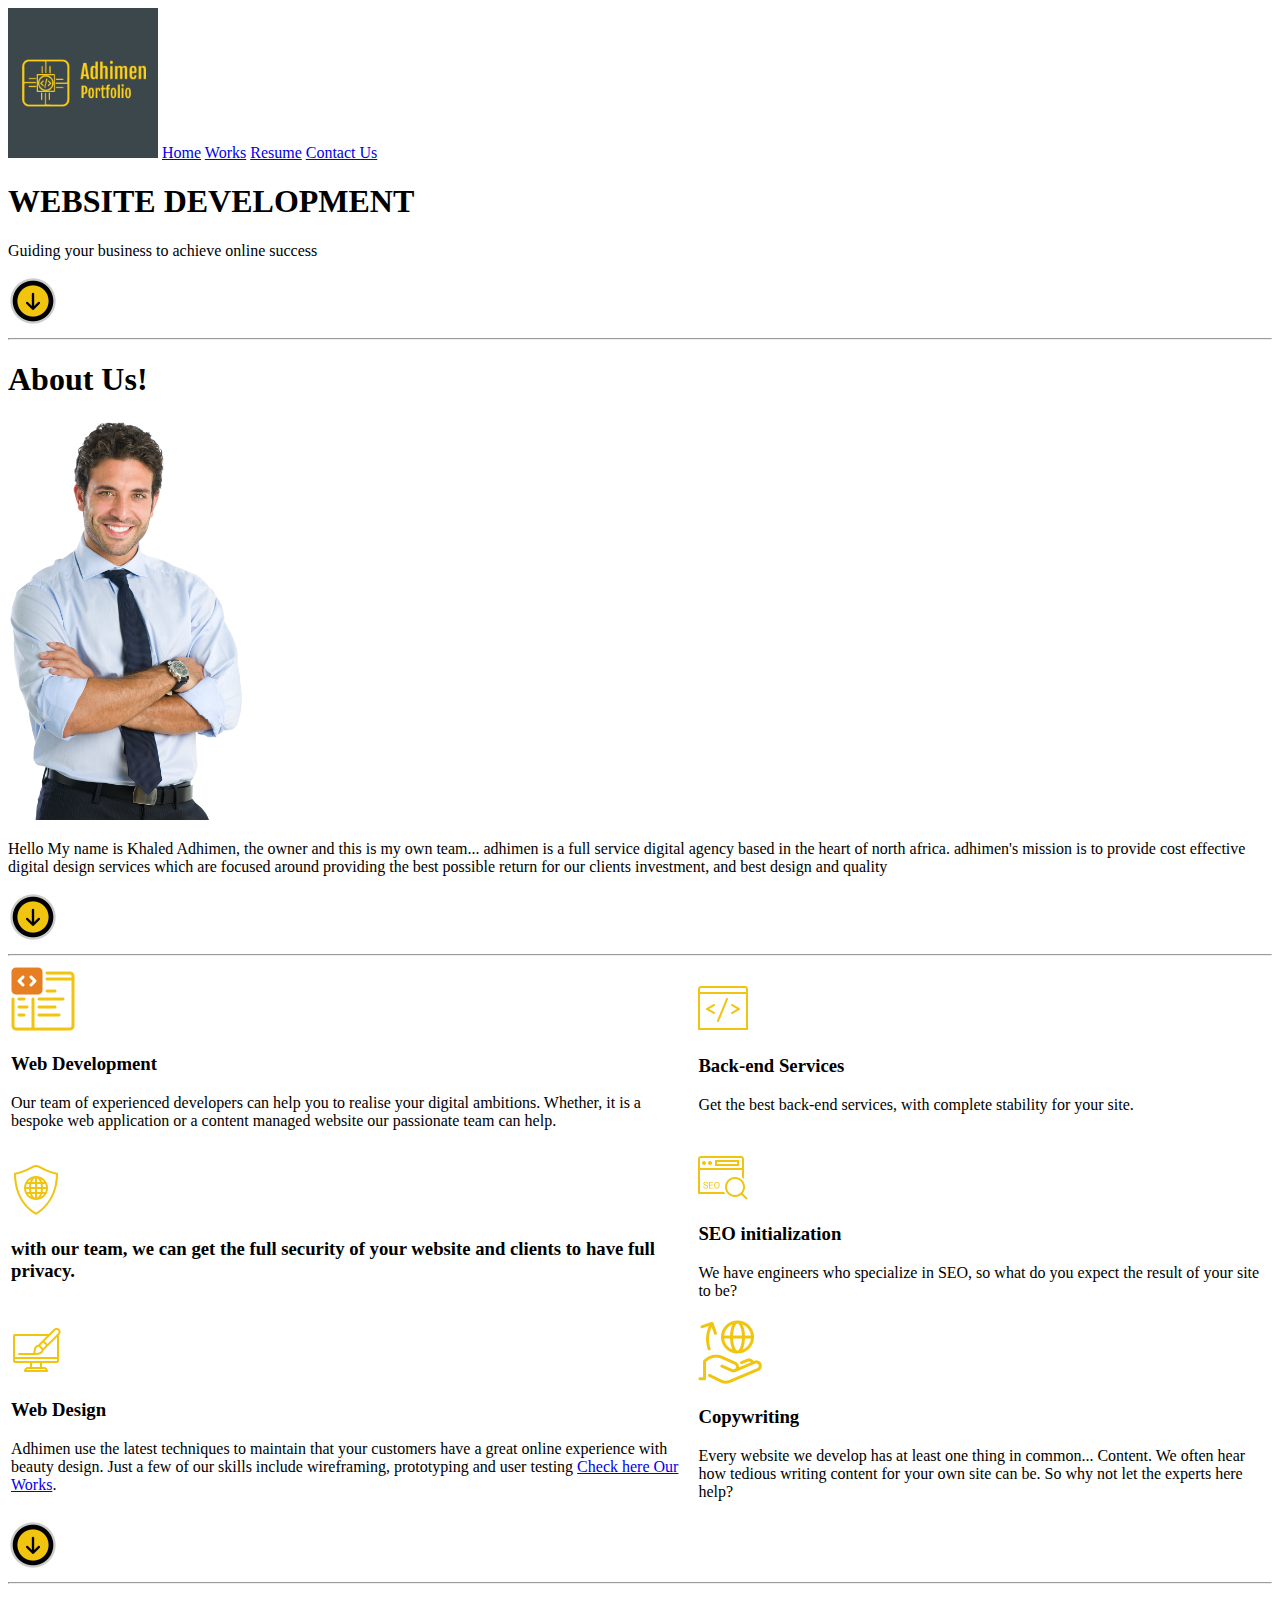
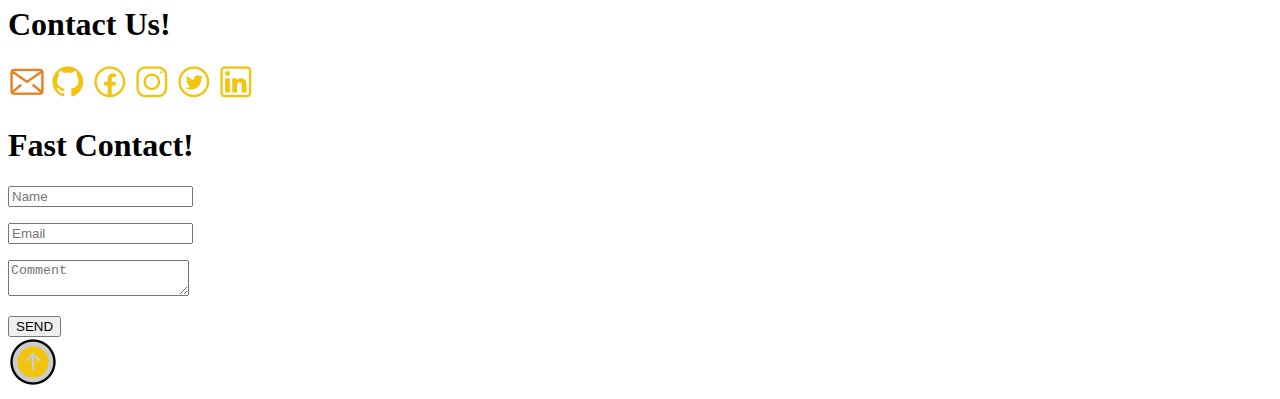
==== home.html @ bac8eef8 "portfolio" ====
<!DOCTYPE html>
<html lang="en">

<head>
    <meta charset="UTF-8">
    <meta http-equiv="X-UA-Compatible" content="IE=edge">
    <meta name="viewport" content="width=device-width, initial-scale=1.0">
    <title>Home - Here You Can Find our Works, Resume, Everything About Us, and Our Contact</title>
</head>

<body>
    <header>
        <nav id="Back">
            <img src="pictures/logo.png" alt="Porfolio logo" height="150" width="150">
            <a href="home.html" target="_blank">Home</a>
            <a href="works.html">Works</a>
            <a href="resume.html">Resume</a>
            <a href="contact.html" target="_blank">Contact Us</a>
        </nav>
    </header>
    <main>
        <h1>WEBSITE DEVELOPMENT</h1>
        <p>Guiding your business to achieve online success</p>
        <a href="#About Us"><img src="pictures/Down Arrow.png" alt="Scroll down"></a>
        <hr>
        <section>
            <!--I will put every element in a little table but With CSS-->
            <h1 id="About Us">About Us!</h1>
            <img src="pictures/Man Pic.png" alt="My Virtual Picture" height="400">
            <article>
                <p>Hello My name is Khaled Adhimen, the owner and this is my own team... adhimen is a full
                    service digital agency based in the heart of north africa. adhimen's mission is to provide cost
                    effective digital design services which are focused around providing the best possible return for
                    our clients
                    investment, and best design and quality</p>
                <a href="#Our Services"><img src="pictures/Down Arrow.png" alt="Scroll down"></a>
            </article>
            <hr>
        </section>

        <div>
            <table id="Our Services" class="services-content display-none">
                <tbody>
                    <tr>
                        <td>
                            <img src="pictures/web development.png" normal-src="web designer.png" alt="Web Design Logo">
                            <h3>Web Development</h3>
                            <p>Our team of experienced developers can help you to realise
                                your
                                digital ambitions. Whether, it is a bespoke web
                                application or a content managed website our passionate team can help.
                            </p>
                        </td>
                        <td>
                            <img src="pictures/back-end.png" normal-src="back-end.png" alt="Back-end developers">
                            <h3>Back-end Services</h3>
                            <p>Get the best back-end services, with complete stability for
                                your
                                site.</p>

                        </td>
                    </tr>

                    <tr>
                        <td>
                            <img src="pictures/web security.png" alt=" Web Security enginier">
                            <h3 Full Security</h3>
                                <p>
                                    with our team, we can get the full security of your website and clients to have full
                                    privacy.
                                </p>
                        </td>
                        <td>
                            <img src="pictures/SEO.png" alt="SEO Engener">
                            <h3>SEO initialization</h3>
                            <p>
                                We have engineers who specialize in SEO, so what do you expect the result of your site
                                to be?
                            </p>
                        </td>
                    </tr>

                    <tr>
                        <td>
                            <img src="pictures/web designer yellow.png" alt="web design logo">
                            <h3>Web Design</h3>
                            <p>
                                Adhimen use the latest techniques to maintain that your customers have a great
                                online
                                experience
                                with beauty design.
                                Just a few of our skills include wireframing, prototyping and user testing <a
                                    href="works.html">Check here Our Works</a>.
                            </p>
                        </td>
                        <td>
                            <img src="pictures/copyright.png" alt="Professional Copywriting Services">
                            <h3>Copywriting</h3>
                            <p>
                                Every website we develop has at least one thing in common... Content. We often hear how
                                tedious
                                writing content for your own site can be. So why not let the experts here help?
                            </p>
                        </td>
                    </tr>
                </tbody>
            </table>
            <a href="#Contact Us"><img src="pictures/Down Arrow.png" alt="Scroll down"></a>


        </div>
        <hr>
        <footer>
            <h1 id="Contact Us">Contact Us!</h1>
            <div>
                <a href="https://www.gmail.com"><img src="pictures/mail logo.png" alt="mail logo"></a>
                <a href="https://www.github.com"><img src="pictures/github logo.png" alt="github logo"></a>
                <a href="https://www.facebook.com"><img src="pictures/facebook logo.png" alt="facebook logo"></a>
                <a href="https://www.instagram.com"><img src="pictures/instagram logo.png" alt="ig logo"></a>
                <a href="https://www.twitter.com"><img src="pictures/twitter logo.png" alt="twitter logo"></a>
                <a href="https://www.linkdin.com"><img src="pictures/linkdin.png" alt="ln logo"></a>
            </div>

            <div>
                <form>
                    <h1>Fast Contact!</h1>

                    <p class="name">
                        <input name="name" type="text" class="only letters" placeholder="Name" id="name" />
                    </p>

                    <p class="email">
                        <input name="email" type="email" class="mail" id="email" placeholder="Email" />
                    </p>

                    <p class="text">
                        <textarea name="text" class="validate.feedback-input" id="comment"
                            placeholder="Comment"></textarea>
                    </p>


                    <div class="submit">
                        <input type="submit" value="SEND" id="button" />
                        <div class="ease"></div>
                    </div>
                </form>
            </div>
            <a href=""><img src="pictures/Up arrow.png" alt="#back"></a>
            </form>

        </footer>




    </main>

</body>

</html>
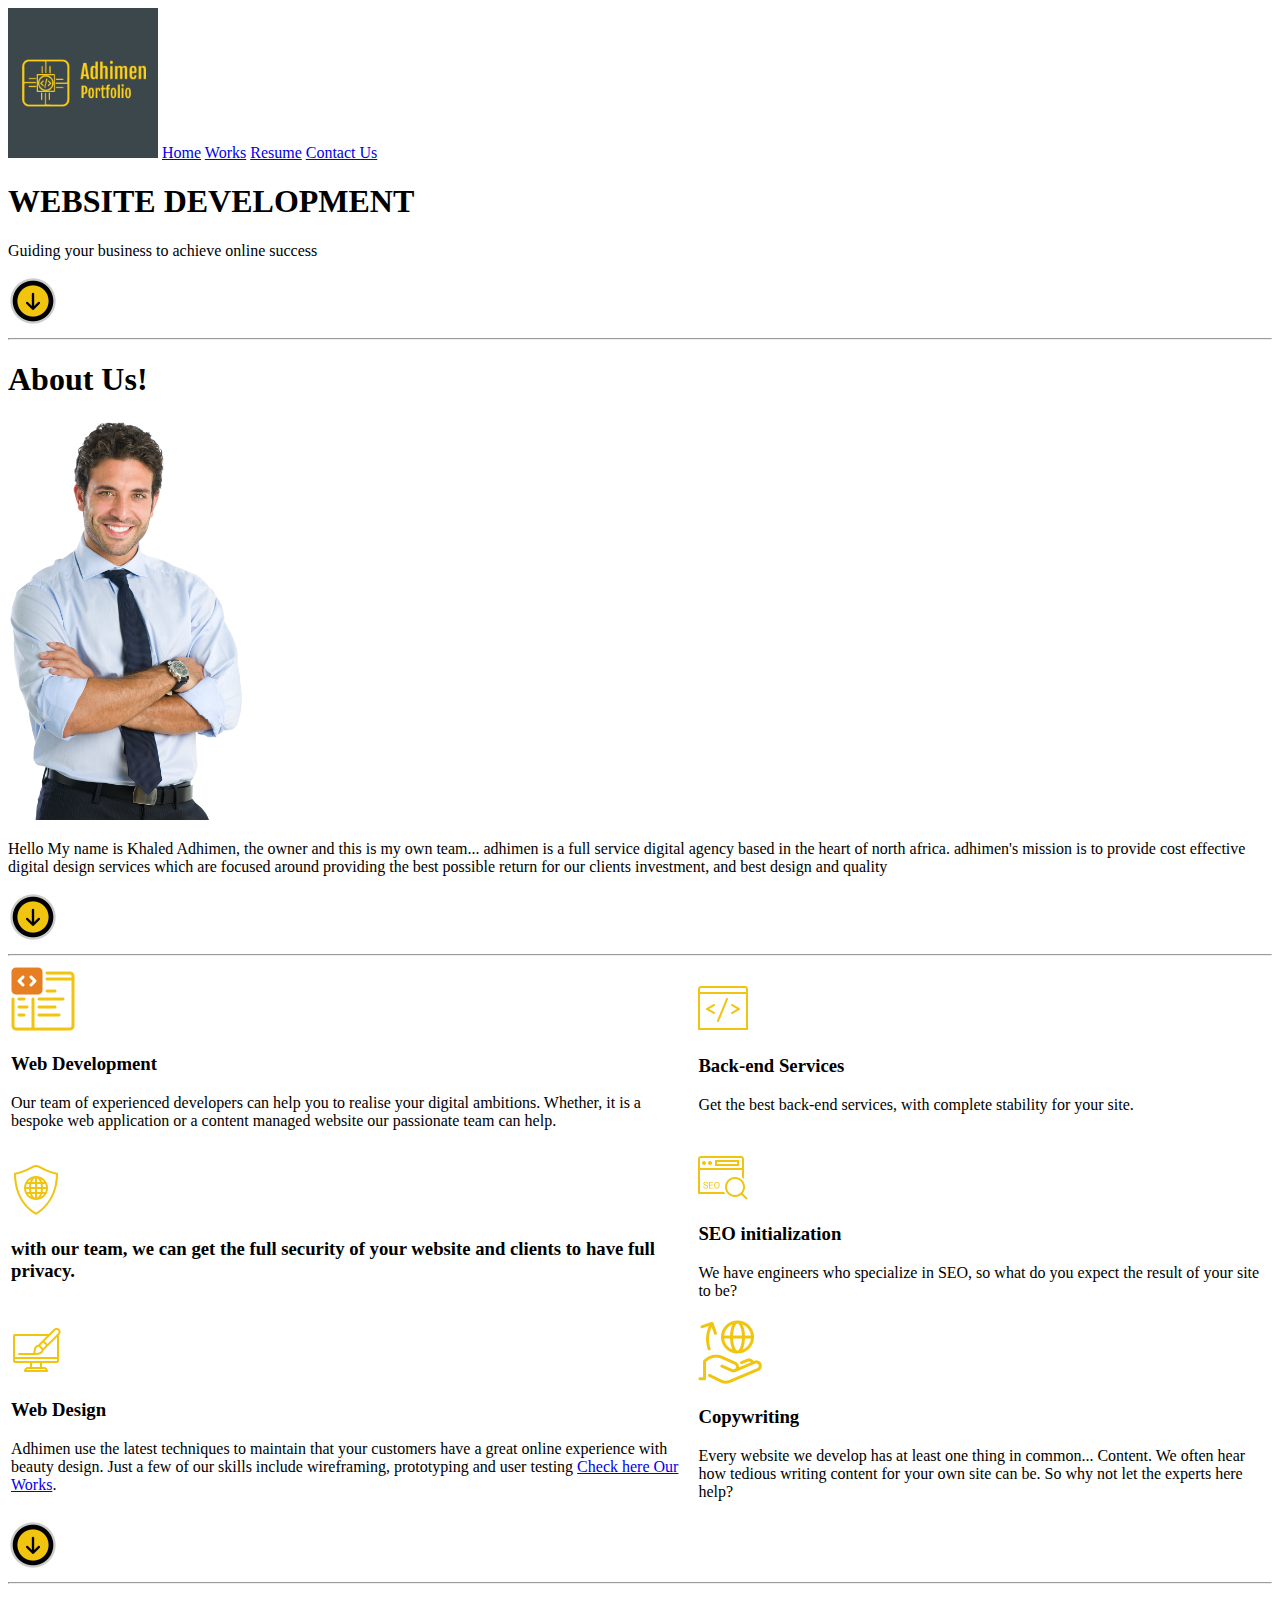
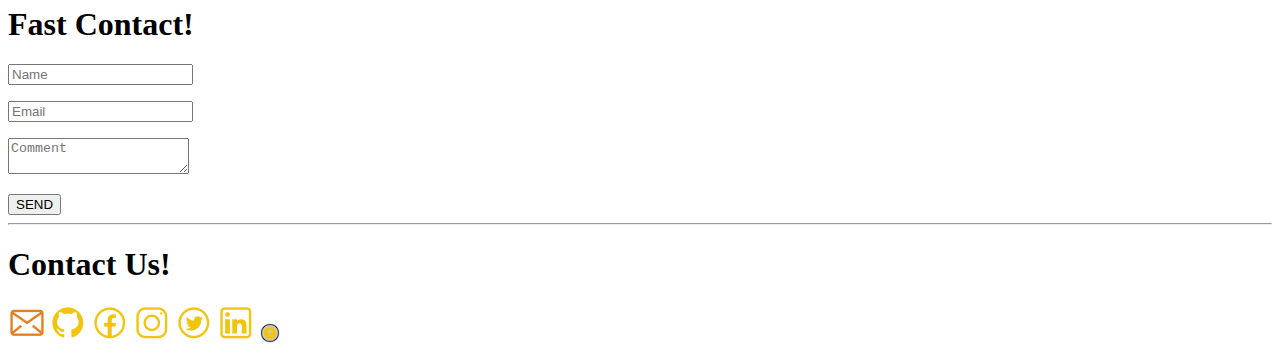
==== commit 1e634352: "Portfolio end" ====
--- a/home.html
+++ b/home.html
@@ -12,10 +12,10 @@
     <header>
         <nav id="Back">
             <img src="pictures/logo.png" alt="Porfolio logo" height="150" width="150">
-            <a href="home.html" target="_blank">Home</a>
+            <a href="home.html">Home</a>
             <a href="works.html">Works</a>
             <a href="resume.html">Resume</a>
-            <a href="contact.html" target="_blank">Contact Us</a>
+            <a href="#Contact Us">Contact Us</a>
         </nav>
     </header>
     <main>
@@ -111,15 +111,7 @@
         </div>
         <hr>
         <footer>
-            <h1 id="Contact Us">Contact Us!</h1>
-            <div>
-                <a href="https://www.gmail.com"><img src="pictures/mail logo.png" alt="mail logo"></a>
-                <a href="https://www.github.com"><img src="pictures/github logo.png" alt="github logo"></a>
-                <a href="https://www.facebook.com"><img src="pictures/facebook logo.png" alt="facebook logo"></a>
-                <a href="https://www.instagram.com"><img src="pictures/instagram logo.png" alt="ig logo"></a>
-                <a href="https://www.twitter.com"><img src="pictures/twitter logo.png" alt="twitter logo"></a>
-                <a href="https://www.linkdin.com"><img src="pictures/linkdin.png" alt="ln logo"></a>
-            </div>
+
 
             <div>
                 <form>
@@ -144,9 +136,19 @@
                         <div class="ease"></div>
                     </div>
                 </form>
+                <hr>
             </div>
-            <a href=""><img src="pictures/Up arrow.png" alt="#back"></a>
             </form>
+            <h1 id="Contact Us">Contact Us!</h1>
+            <div>
+                <a href="https://www.gmail.com"><img src="pictures/mail logo.png" alt="mail logo"></a>
+                <a href="https://www.github.com"><img src="pictures/github logo.png" alt="github logo"></a>
+                <a href="https://www.facebook.com"><img src="pictures/facebook logo.png" alt="facebook logo"></a>
+                <a href="https://www.instagram.com"><img src="pictures/instagram logo.png" alt="ig logo"></a>
+                <a href="https://www.twitter.com"><img src="pictures/twitter logo.png" alt="twitter logo"></a>
+                <a href="https://www.linkdin.com"><img src="pictures/linkdin.png" alt="ln logo"></a>
+                <a href=""><img src="pictures/Up arrow.png" alt="#back" height="20" width="20"></a>
+            </div>
 
         </footer>
 
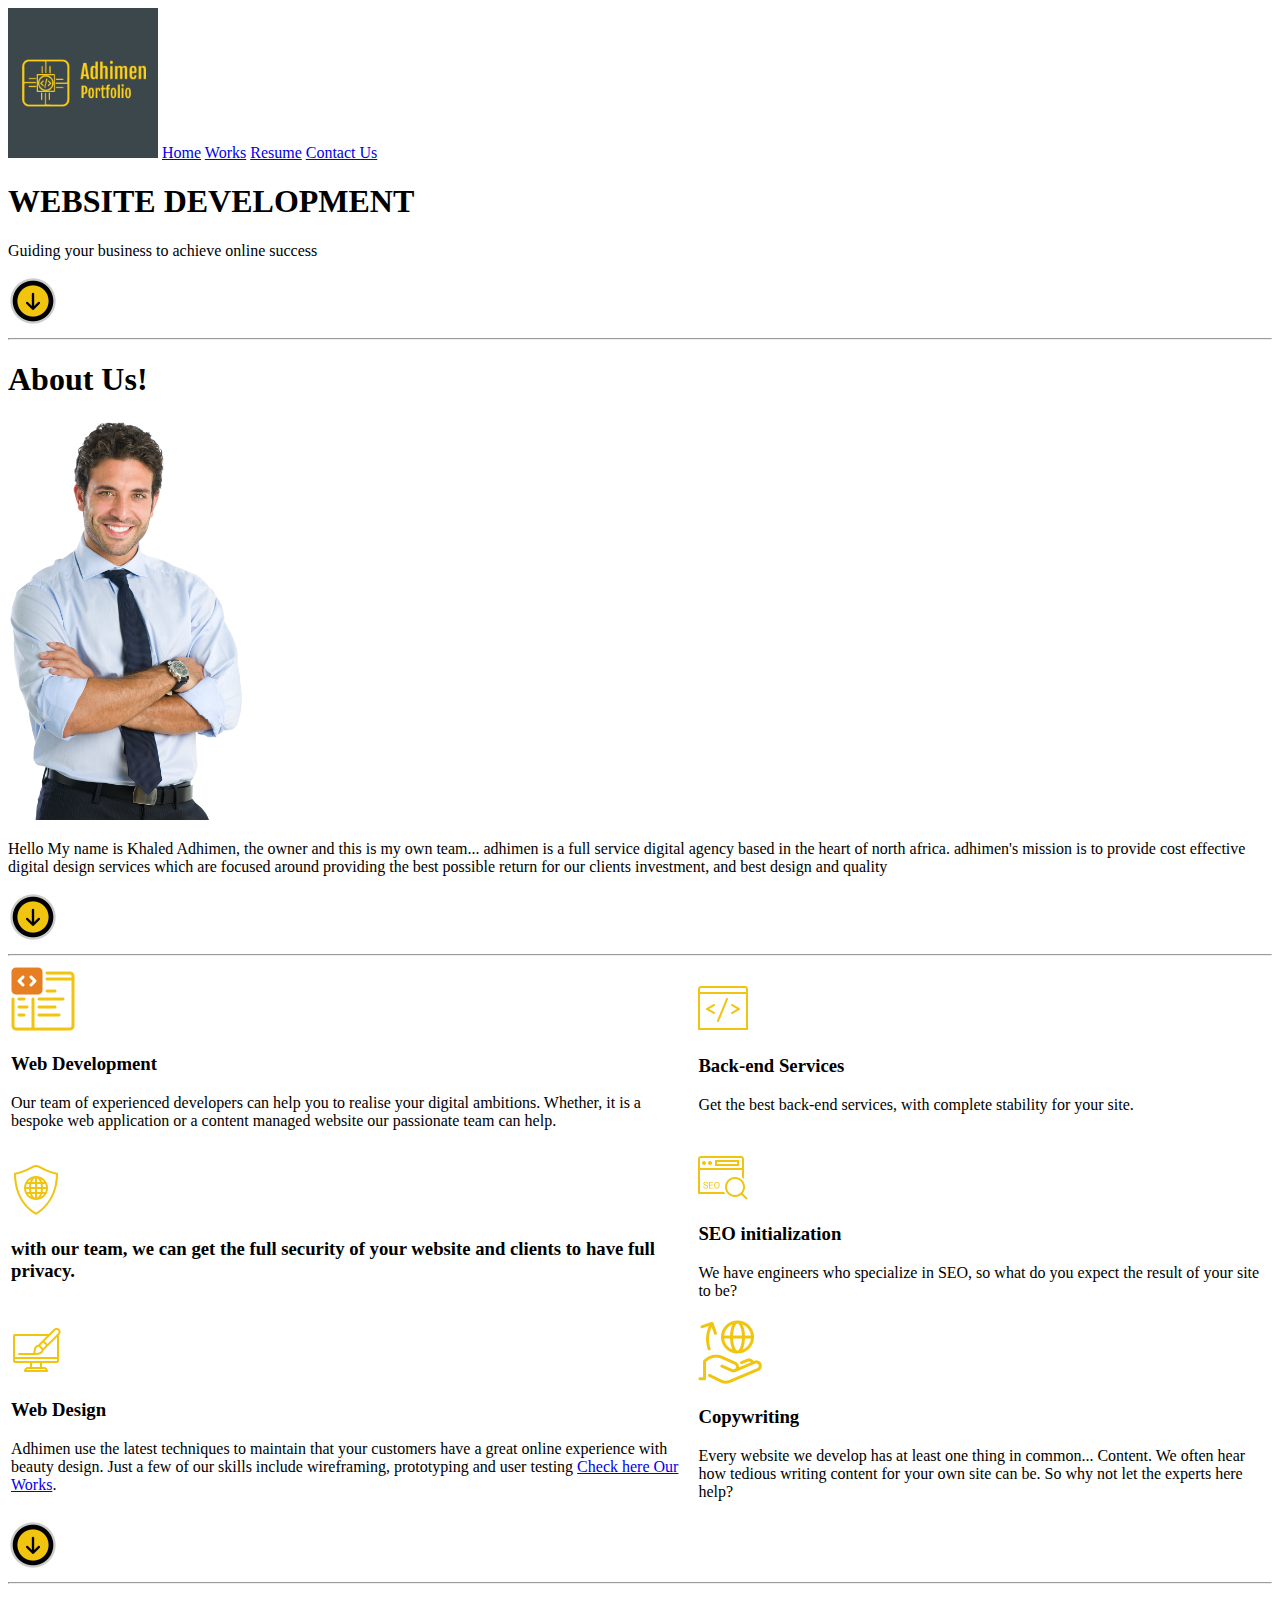
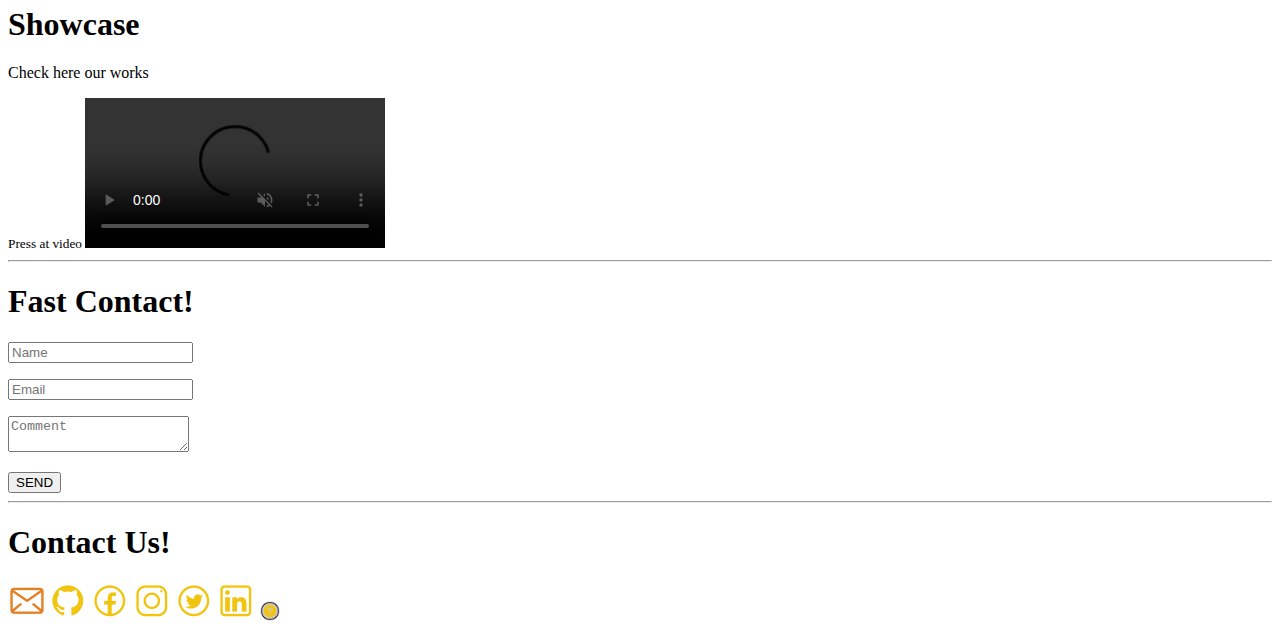
==== commit acd700c2: "Adhimen portfolio" ====
--- a/home.html
+++ b/home.html
@@ -109,7 +109,17 @@
 
 
         </div>
+        <div>
+            <hr>
+            <h1>Showcase</h1>
+            <p>Check here our works</p>
+            <small>Press at video </small>
+            <a href="works.html" target="_blank"><video controls autoplay muted>
+                    <source src="video/Website showcase.mp4" type="video/mp4">
+                </video></a>
+        </div>
         <hr>
+
         <footer>
 
 
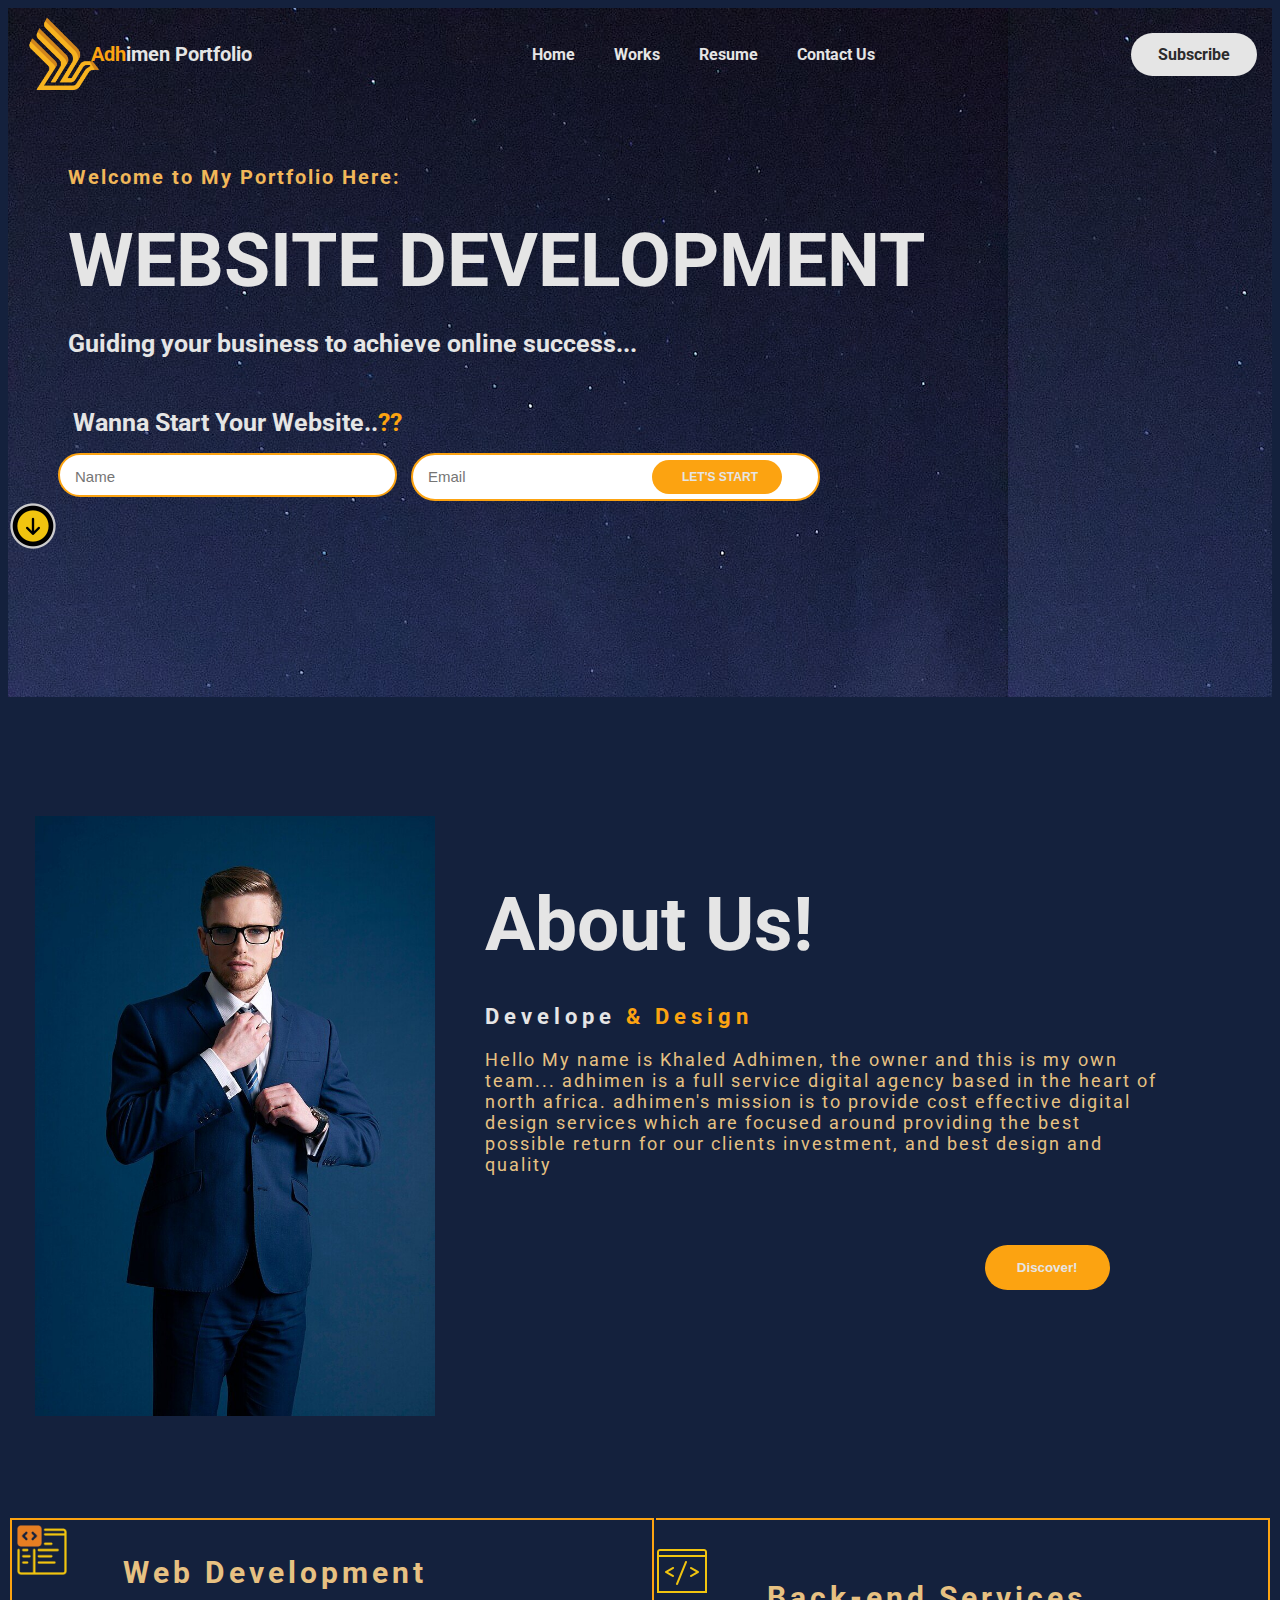
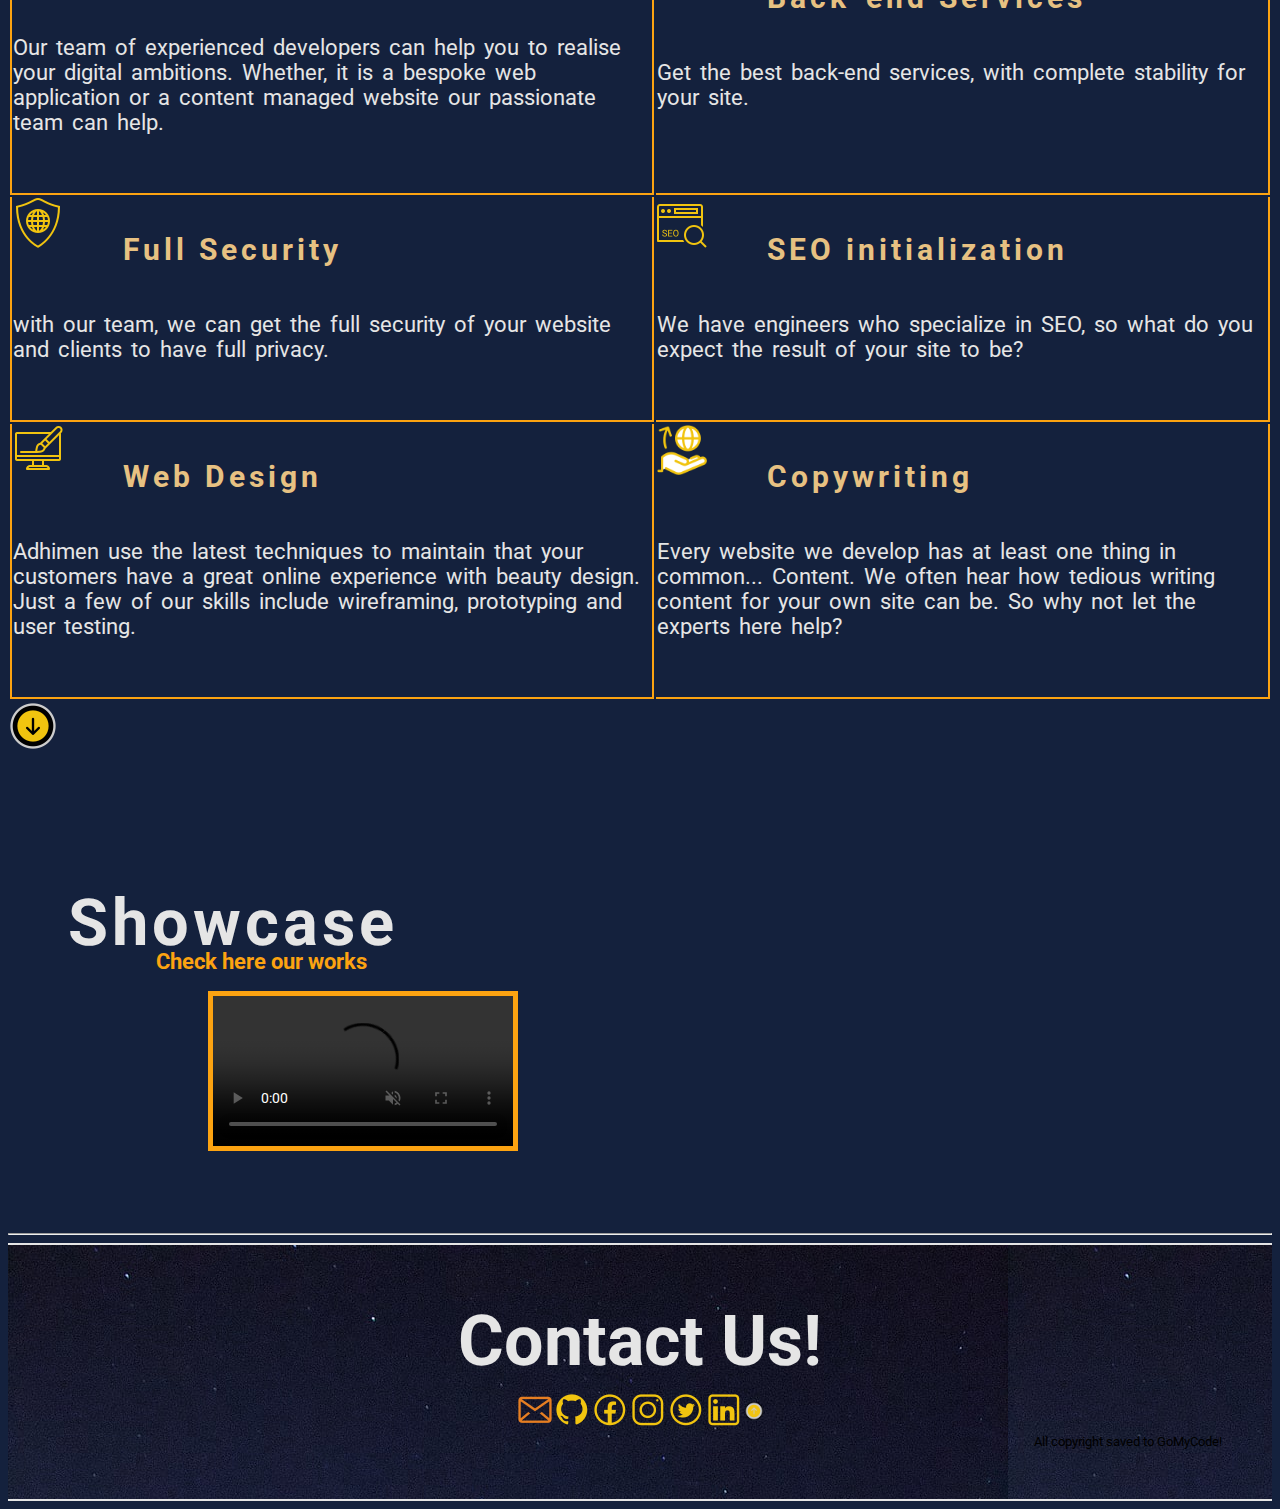
==== commit cf3e3175: "Css project" ====
--- a/home.html
+++ b/home.html
@@ -5,102 +5,151 @@
     <meta charset="UTF-8">
     <meta http-equiv="X-UA-Compatible" content="IE=edge">
     <meta name="viewport" content="width=device-width, initial-scale=1.0">
+    <link rel="preconnect" href="https://fonts.googleapis.com">
+    <link rel="preconnect" href="https://fonts.gstatic.com" crossorigin>
+    <link href="https://fonts.googleapis.com/css2?family=Roboto:wght@100;300&display=swap" rel="stylesheet">
     <title>Home - Here You Can Find our Works, Resume, Everything About Us, and Our Contact</title>
+    <link rel="stylesheet" href="style/home style.css">
 </head>
 
 <body>
-    <header>
-        <nav id="Back">
-            <img src="pictures/logo.png" alt="Porfolio logo" height="150" width="150">
-            <a href="home.html">Home</a>
-            <a href="works.html">Works</a>
-            <a href="resume.html">Resume</a>
-            <a href="#Contact Us">Contact Us</a>
-        </nav>
-    </header>
-    <main>
-        <h1>WEBSITE DEVELOPMENT</h1>
-        <p>Guiding your business to achieve online success</p>
-        <a href="#About Us"><img src="pictures/Down Arrow.png" alt="Scroll down"></a>
-        <hr>
-        <section>
-            <!--I will put every element in a little table but With CSS-->
-            <h1 id="About Us">About Us!</h1>
-            <img src="pictures/Man Pic.png" alt="My Virtual Picture" height="400">
-            <article>
-                <p>Hello My name is Khaled Adhimen, the owner and this is my own team... adhimen is a full
-                    service digital agency based in the heart of north africa. adhimen's mission is to provide cost
-                    effective digital design services which are focused around providing the best possible return for
-                    our clients
-                    investment, and best design and quality</p>
-                <a href="#Our Services"><img src="pictures/Down Arrow.png" alt="Scroll down"></a>
-            </article>
-            <hr>
+    <div class="background">
+        <header>
+            <nav class="nav">
+                <img src="img/logo.png" alt="">
+                <p class="logo"><span>Adh</span>imen Portfolio</p>
+                <ul>
+                    <li><a href="home.html">Home</a></li>
+                    <li><a href="works.html">Works</a></li>
+                    <li><a href="resume.html">Resume</a></li>
+                    <li><a href="#Contact Us">Contact Us</a></li>
+                </ul>
+                <a href="#" class="button">Subscribe</a>
+
+            </nav>
+        </header>
+        <main>
+            <div class="content">
+                <h4>Welcome to My Portfolio Here:</h4>
+                <h1>WEBSITE DEVELOPMENT</h1>
+                <h3>Guiding your business to achieve online success...</h3>
+            </div>
+            <div class="contact">
+                <h1>Wanna Start Your Website..<span>??</span></h1>
+                <form class="style">
+                    <input name="name" type="text" class="name" placeholder="Name" />
+                    <input name="email" type="email" placeholder="Email" class="mail" />
+                    <input type="submit" value="LET'S START" class="send" />
+
+                </form>
+                <a href="#About Us"><img src="pictures/Down Arrow.png" alt="Scroll down" class="arrow"></a>
+            </div>
+    </div>
+
+    <br>
+    <div class="body">
+        <section class="about">
+            <div class="main">
+                <img src="img/my picture 2.png">
+                <div class="About-text">
+                    <h2 id="About Us">About Us!</h2>
+                    <h5>Develope <span>& Design</span></h5>
+                    <p>Hello My name is <span>Khaled Adhimen,</span> the owner and this is my own team... adhimen is
+                        a full
+                        service digital agency based in the heart of north africa. adhimen's mission is to provide
+                        cost
+                        effective digital design services which are focused around providing the best possible
+                        return
+                        for
+                        our clients
+                        investment, and best design and quality
+                    </p>
+                    <button type="button"> <a href="# Our Services">Discover!</a></button>
+                </div>
+
+            </div>
         </section>
 
         <div>
-            <table id="Our Services" class="services-content display-none">
+            <table id=" Our Services" class="table">
                 <tbody>
                     <tr>
-                        <td>
+                        <td id="td1">
                             <img src="pictures/web development.png" normal-src="web designer.png" alt="Web Design Logo">
-                            <h3>Web Development</h3>
-                            <p>Our team of experienced developers can help you to realise
-                                your
-                                digital ambitions. Whether, it is a bespoke web
-                                application or a content managed website our passionate team can help.
-                            </p>
+                            <div class="table-letters">
+                                <h3 id="Web-deve">Web Development</h3>
+                                <p>Our team of experienced developers can help you to realise
+                                    your
+                                    digital ambitions. Whether, it is a bespoke web
+                                    application or a content managed website our passionate team can help.
+                                </p>
+                            </div>
                         </td>
-                        <td>
+                        <td id="td2">
                             <img src="pictures/back-end.png" normal-src="back-end.png" alt="Back-end developers">
-                            <h3>Back-end Services</h3>
-                            <p>Get the best back-end services, with complete stability for
-                                your
-                                site.</p>
+                            <div class="table-letters">
+                                <h3>Back-end Services</h3>
+                                <p>Get the best back-end services, with complete stability for
+                                    your
+                                    site.</p>
+                            </div>
 
                         </td>
                     </tr>
 
                     <tr>
-                        <td>
+                        <td id="td3">
                             <img src="pictures/web security.png" alt=" Web Security enginier">
-                            <h3 Full Security</h3>
+                            <div class="table-letters">
+                                <h3> Full Security</h3>
                                 <p>
-                                    with our team, we can get the full security of your website and clients to have full
+                                    with our team, we can get the full security of your website and clients to
+                                    have
+                                    full
                                     privacy.
                                 </p>
+                            </div>
                         </td>
-                        <td>
+                        <td id="td4">
                             <img src="pictures/SEO.png" alt="SEO Engener">
-                            <h3>SEO initialization</h3>
-                            <p>
-                                We have engineers who specialize in SEO, so what do you expect the result of your site
-                                to be?
-                            </p>
+                            <div class="table-letters">
+                                <h3>SEO initialization</h3>
+                                <p>
+                                    We have engineers who specialize in SEO, so what do you expect the result of
+                                    your
+                                    site
+                                    to be?
+                                </p>
+                            </div>
                         </td>
                     </tr>
 
                     <tr>
-                        <td>
+                        <td id="td5">
                             <img src="pictures/web designer yellow.png" alt="web design logo">
-                            <h3>Web Design</h3>
-                            <p>
-                                Adhimen use the latest techniques to maintain that your customers have a great
-                                online
-                                experience
-                                with beauty design.
-                                Just a few of our skills include wireframing, prototyping and user testing <a
-                                    href="works.html">Check here Our Works</a>.
-                            </p>
+                            <div class="table-letters">
+                                <h3>Web Design</h3>
+                                <p>
+                                    Adhimen use the latest techniques to maintain that your customers have a great
+                                    online
+                                    experience
+                                    with beauty design.
+                                    Just a few of our skills include wireframing, prototyping and user testing.
+                                </p>
+                            </div>
                         </td>
-                        <td>
+                        <td id="td6">
                             <img src="pictures/copyright.png" alt="Professional Copywriting Services">
-                            <h3>Copywriting</h3>
-                            <p>
-                                Every website we develop has at least one thing in common... Content. We often hear how
-                                tedious
-                                writing content for your own site can be. So why not let the experts here help?
-                            </p>
+                            <div class="table-letters">
+                                <h3>Copywriting</h3>
+                                <p>
+                                    Every website we develop has at least one thing in common... Content. We often
+                                    hear
+                                    how
+                                    tedious
+                                    writing content for your own site can be. So why not let the experts here help?
+                                </p>
+                            </div>
                         </td>
                     </tr>
                 </tbody>
@@ -109,58 +158,34 @@
 
 
         </div>
-        <div>
-            <hr>
+        <br>
+        <br>
+        <br>
+        <br>
+        <div class="showcase">
             <h1>Showcase</h1>
-            <p>Check here our works</p>
-            <small>Press at video </small>
-            <a href="works.html" target="_blank"><video controls autoplay muted>
-                    <source src="video/Website showcase.mp4" type="video/mp4">
-                </video></a>
+            <h3>Check here our works</h3>
+            <video controls autoplay muted>
+                <source src="video/Website showcase.mp4" type="video/mp4">
+            </video>
         </div>
         <hr>
+    </div>
 
-        <footer>
+    <footer>
+        <h1 id="Contact Us">Contact Us!</h1>
+        <div>
+            <a href="https://www.gmail.com"><img src="pictures/mail logo.png" alt="mail logo"></a>
+            <a href="https://www.github.com"><img src="pictures/github logo.png" alt="github logo"></a>
+            <a href="https://www.facebook.com"><img src="pictures/facebook logo.png" alt="facebook logo"></a>
+            <a href="https://www.instagram.com"><img src="pictures/instagram logo.png" alt="ig logo"></a>
+            <a href="https://www.twitter.com"><img src="pictures/twitter logo.png" alt="twitter logo"></a>
+            <a href="https://www.linkdin.com"><img src="pictures/linkdin.png" alt="ln logo"></a>
+            <a href=""><img src="pictures/Up arrow.png" alt="#back" height="20" width="20"></a>
+        </div>
+        <small>All copyright saved to GoMyCode!</small>
 
-
-            <div>
-                <form>
-                    <h1>Fast Contact!</h1>
-
-                    <p class="name">
-                        <input name="name" type="text" class="only letters" placeholder="Name" id="name" />
-                    </p>
-
-                    <p class="email">
-                        <input name="email" type="email" class="mail" id="email" placeholder="Email" />
-                    </p>
-
-                    <p class="text">
-                        <textarea name="text" class="validate.feedback-input" id="comment"
-                            placeholder="Comment"></textarea>
-                    </p>
-
-
-                    <div class="submit">
-                        <input type="submit" value="SEND" id="button" />
-                        <div class="ease"></div>
-                    </div>
-                </form>
-                <hr>
-            </div>
-            </form>
-            <h1 id="Contact Us">Contact Us!</h1>
-            <div>
-                <a href="https://www.gmail.com"><img src="pictures/mail logo.png" alt="mail logo"></a>
-                <a href="https://www.github.com"><img src="pictures/github logo.png" alt="github logo"></a>
-                <a href="https://www.facebook.com"><img src="pictures/facebook logo.png" alt="facebook logo"></a>
-                <a href="https://www.instagram.com"><img src="pictures/instagram logo.png" alt="ig logo"></a>
-                <a href="https://www.twitter.com"><img src="pictures/twitter logo.png" alt="twitter logo"></a>
-                <a href="https://www.linkdin.com"><img src="pictures/linkdin.png" alt="ln logo"></a>
-                <a href=""><img src="pictures/Up arrow.png" alt="#back" height="20" width="20"></a>
-            </div>
-
-        </footer>
+    </footer>
 
 
 
--- a/style/home style.css
+++ b/style/home style.css
@@ -0,0 +1,392 @@
+/*header*/
+body{
+    font-family: 'Roboto', sans-serif;
+    background-color: rgb(20,33,61);
+    /*background-image: url(../img/background.jpg);
+    background-size: 900px;*/ 
+}
+.background{
+    background-image: url(../img/background.jpg);
+    width: auto;
+    padding-bottom: 142px;
+    padding-right: 20px;
+        
+}
+.nav img{
+    height: 72px;
+    display: inline;
+    margin-left: 15px;
+}
+.nav p {
+    margin-left: -240px;
+    font-display: bold;
+    color: rgb(229, 229, 229);
+    font-weight: bold;
+    font-size: 20px;
+    
+}
+.nav p span{
+    color: rgb(252, 163, 17);
+}
+.nav {
+    height: auto;
+    width: 100%;
+    
+}
+
+nav {
+    display: flex;
+    align-items: center;
+    justify-content: space-between;
+    padding-top: 10px;
+    padding-left: 5px;
+    padding-right: 5px;
+    padding-bottom: 10px;
+    
+}
+
+nav ul li {
+    list-style-type: none;
+    display: inline-block;
+    padding-left: 10px;
+    padding-right: 25px;
+}
+
+nav ul li a{
+    color: rgb(229,229,229);
+    font-weight: bold;
+    text-transform: capitalize;
+    text-decoration: none;
+}
+
+nav ul li:hover {
+    color: rgb(252,163,17);
+    transition: 0.4s;
+    border: 1px solid transparent;
+    background-color: rgb(252,163,17);
+    border-radius: 30px;
+    padding-left: 35px;
+    padding-right: 35px;
+    padding-bottom: 5px;
+    padding-top: 5px;
+    
+
+}
+
+
+.button {
+    background-color: rgb(229,229,229);
+    border: 2px solid transparent;
+    padding: 10px 25px;
+    border-radius: 30px;
+    text-decoration: none;
+    transition: transform .4s;
+    color: rgb(44, 44, 44);
+    font-weight: bold;
+    text-transform: capitalize;
+    }
+.button:hover {
+    background-color: rgb(252,163,17);
+    transform: scale(1.2);
+}
+/*header*/
+
+
+/*main*/ 
+.content{
+    position: relative;
+    top: 50%;
+    left: 8%;
+    transform: translateY('-50%');
+    margin-top: 65px;
+
+}
+.main{
+    margin-left: 150px;
+}
+.content > h1 {
+    color: rgb(229, 229, 229);
+    margin: 20px -40px 20px;
+    font-size: 75px; 
+}
+.content > h3 {
+    color: rgb(229, 229, 229);
+    font-size: 25px;
+    margin-bottom: 50px;
+    margin-left: -40px;
+    
+}
+.content > h4 {
+    color: rgb(241, 183, 89);
+    letter-spacing: 2px;
+    font-size: 20px;
+    margin-left: -40px;
+}
+.contact > h1 {
+    color: rgb(229, 229, 229);
+    position: relative;
+    display: block;
+    margin-left: 65px;
+    font-size: 25px;
+    font: bolder;
+
+}
+.contact > h1 span {
+    color: rgb(252,163,17);
+}
+.contact form {
+    /*width: 380px;
+    max-width: 100%;*/
+    position: relative;
+    margin-left: 50px;
+}
+.contact .name {
+    padding: 13px 70px 10px 15px;
+    width: 250px;
+    max-width: 100%;
+    font-size: 15px;
+    border-radius: 30px;
+    border: 2px solid rgb(252,163,17);
+    display: inline-block;
+}
+.contact .mail {
+        padding: 13px 140px 14px 15px;
+        width: 250px;
+        max-width: 100%;
+        font-size: 15px;
+        border-radius: 30px;
+        border: 2px solid rgb(252,163,17);
+        margin-left: 10px;
+        display: inline-block;
+} 
+.contact .send {
+    display: inline;
+    position: absolute;
+    border: none;
+    padding: 10px 30px;
+    font-size: 12px;
+    width: 130px;
+    border-radius: 30px;
+    outline: none;
+    background-color: rgb(252,163,17);
+    color: rgb(229,229,229);
+    top: 7px;
+    right: 470px;
+    font-weight: bold;
+}
+.contact .send:hover {
+    background-color: rgb(252,163,17);
+    transform: scale(1.04);
+}
+
+
+
+
+.body {
+    background-color: rgb(20,33,61);
+}
+
+/*About Us*/
+.about {
+    width: 100%;
+    padding: 100px 0px;
+    background-color: rgb(20,33,61);
+    margin-left: -40px;
+}
+
+.about img{
+    height: 600px;
+    width: 430px;
+}
+
+.main {
+    width: 1130px;
+    max-width: 95%;
+    margin: 0 auto;
+    display: flex;
+    align-items: center;
+    justify-content: space-around;
+    
+}
+.About-text {
+    margin-left: 50px;
+    margin-bottom: 100px;
+}
+.About-text h2 {
+    color: rgb(229, 229, 229);
+    font-size: 75px;
+    text-transform: capitalize;
+    margin-bottom: 20px;
+}
+.About-text h5 {
+    color: rgb(229, 229, 229);
+    letter-spacing: 5px;
+    font-size: 22px;
+    margin-bottom: 20px;
+    text-transform: capitalize;
+}
+.About-text h5 span {
+    color: rgb(252,163,17);
+}
+.About-text p {
+    color: rgb(231, 193, 130);
+    letter-spacing: 2px;
+    font-size: 18px;
+    margin-bottom: 45px;
+}
+.About-text button {
+    background-color: rgb(252,163,17);
+    color: rgb(229,229,229);
+    border: 2px solid transparent;
+    border-radius: 30px;
+    text-decoration: none;
+    padding: 13px 30px;
+    transition: 1.05s;
+    margin: 25px;
+    margin-left: 500px;
+    
+}
+.About-text a {
+    text-decoration: none;
+    color: rgb(229, 229, 229);
+    font-weight: bold;
+}
+.About-text button:hover {
+    transform: scale(1.2);
+    margin: 25px;
+    margin-left: 480px;
+}
+
+/*Table*/
+
+.table:hover{
+    border: 4px solid rgb(229, 229, 229);
+    border-radius: 10px;
+    transition: 1.4s;
+}
+.table #td1 {
+    border: 2px solid rgb(252, 163, 17);
+}
+.table #td2 {
+    border-top: 2px solid rgb(252, 163, 17);
+    border-bottom: 2px solid rgb(252, 163, 17);
+    border-right: 2px solid rgb(252, 163, 17);
+}
+.table #td3 {
+    border-left:2px solid rgb(252, 163, 17) ;
+    border-bottom: 2px solid rgb(252, 163, 17);
+    border-right: 2px solid rgb(252, 163, 17);
+}
+.table #td4 {
+    
+    border-bottom: 2px solid rgb(252, 163, 17);
+    border-right: 2px solid rgb(252, 163, 17);
+}
+.table #td5 {
+    border-left: 2px solid rgb(252, 163, 17);
+    border-bottom: 2px solid rgb(252, 163, 17);
+    border-right: 2px solid rgb(252, 163, 17);
+}
+.table #td6 {
+    border-bottom: 2px solid rgb(252, 163, 17);
+    border-right: 2px solid rgb(252, 163, 17);
+}
+
+#td1 img{
+    position: relative;
+    top: 4px;
+    width: 50px;
+    left: 4px;
+}
+.table-letters {
+    color: rgb(229, 229, 229);
+}
+.table-letters h3 {
+    position: relative;
+    bottom: 50px;
+    left: 60px;
+    letter-spacing: 4px;
+    font-size: 30px;
+    font-weight: bold;
+    color: rgb(231, 193, 130);
+}
+#td6 img{
+    width: 50px;
+}
+
+.table-letters p{
+    font-size: 22px;
+    word-spacing: 4px;
+    position: relative;
+    bottom: 35px;
+    
+}
+
+/* ShowCase */
+
+.showcase h1{
+    color: rgb(229,229,229);
+    font-size: 65px;
+    position: relative;
+    padding: 10px 10px 10px 10px ;
+    margin-left: 25px;
+    letter-spacing: 4px;
+}
+.showcase h3 {
+    color: rgb(252, 163, 17);
+    position: relative;
+    font-size: 22px;
+    bottom: 65px;
+    left: 150px;
+    margin-left: -2px;
+
+} 
+.showcase h1,h3 {
+    margin-left: 50px;
+}
+.showcase video {
+    margin-left: 200px;
+    position: relative;
+    bottom: 70px;
+    border: 5px solid rgb(252, 163, 17);
+}
+.showcase:hover{
+    border: 2.5px solid rgb(252, 163, 17);
+    border-radius: 20px;
+    transition: 1.4s;
+    
+}
+
+/*footer*/ 
+footer {
+    background-image: url(../img/background.jpg);
+    padding: 50px;
+    border-top: 2px solid rgb(229, 229, 229) ;
+    border-bottom: 2px solid rgb(229, 229, 229);
+}
+footer h1 {
+    display: flex;
+    font-size: 70px;
+    margin-bottom: 10px;
+    margin-top: 5px;
+    color: rgb(229, 229, 229);
+    justify-content: center;
+}
+footer div {
+    display: flex;
+    align-items: center;
+    justify-content: center;
+}
+footer small {
+    display: flex;
+    justify-content: flex-end;
+}
+footer small:hover{
+    transition: 2.5s;
+    color: rgb(229, 229, 229);
+    font-size: 20px;
+    color: rgb(252, 163, 17)
+    rgb(229,229,229)
+    rgb(20,33,61)
+}
+    
